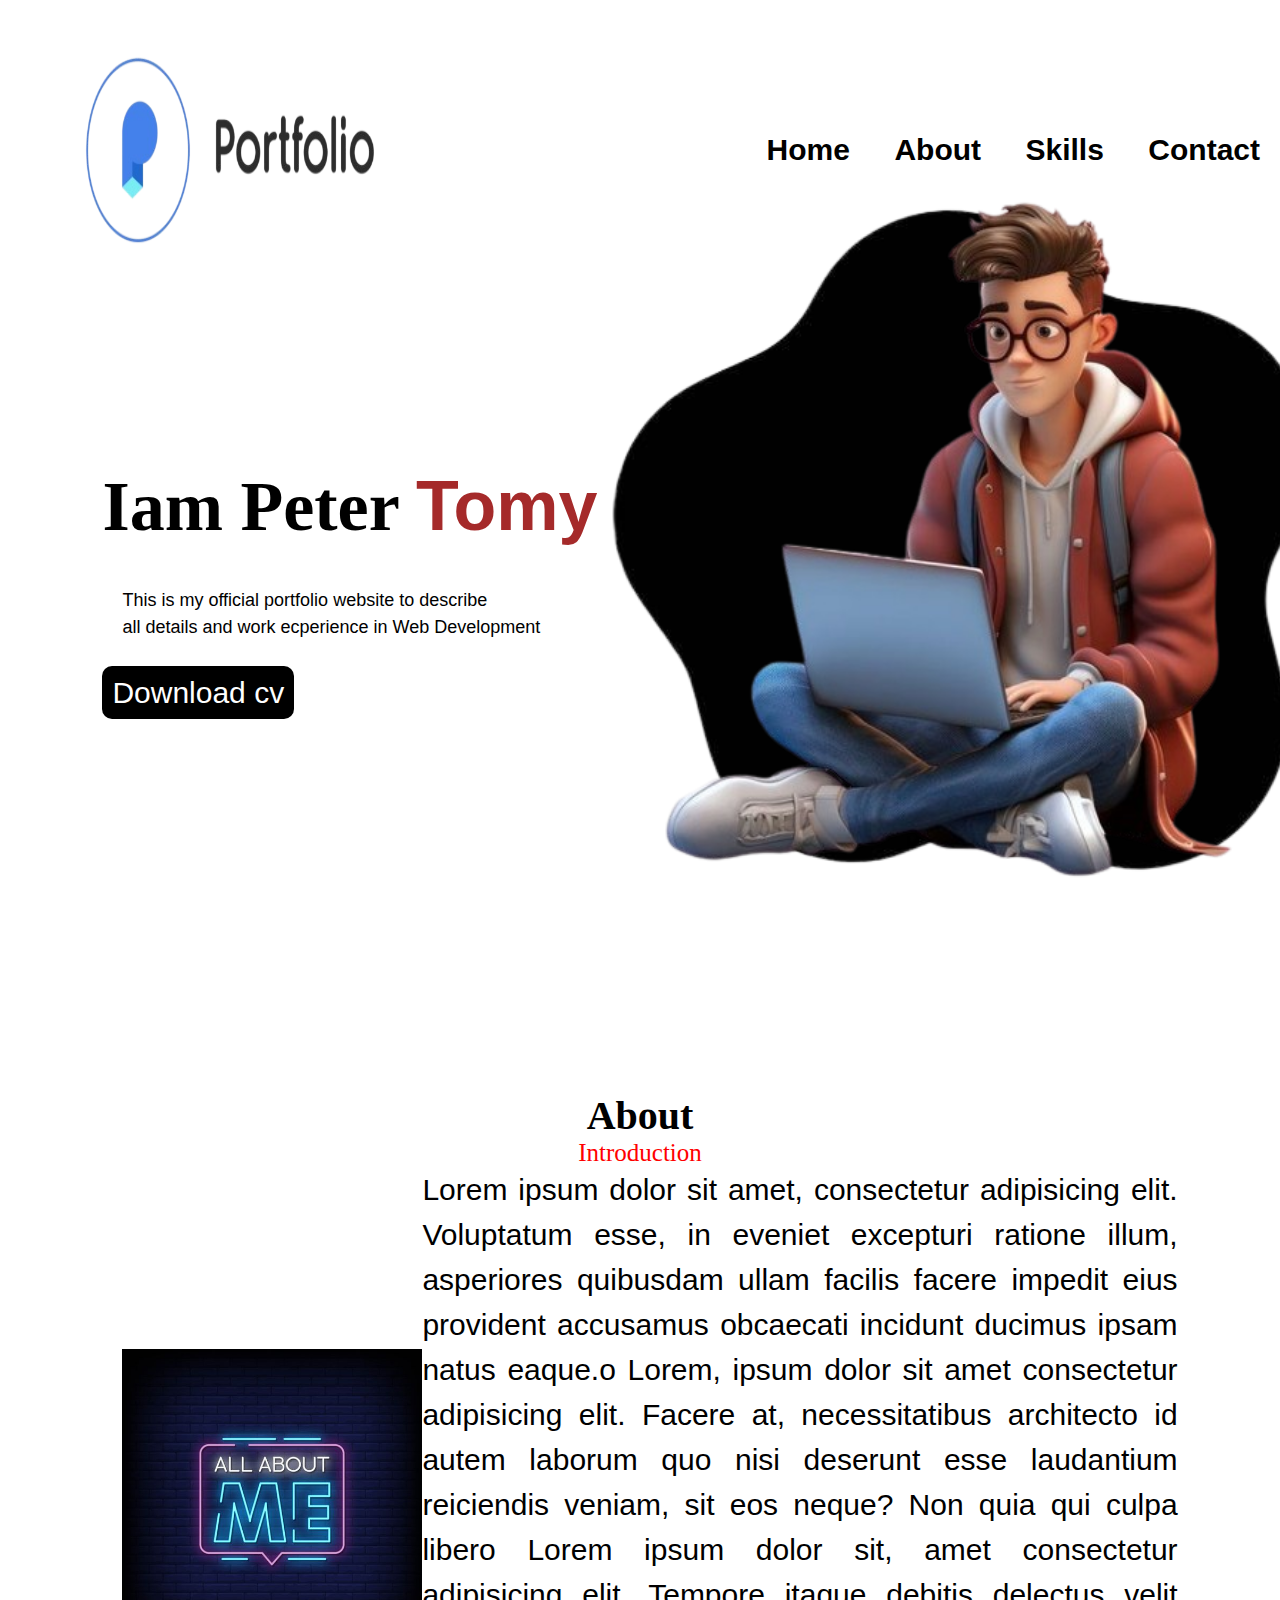
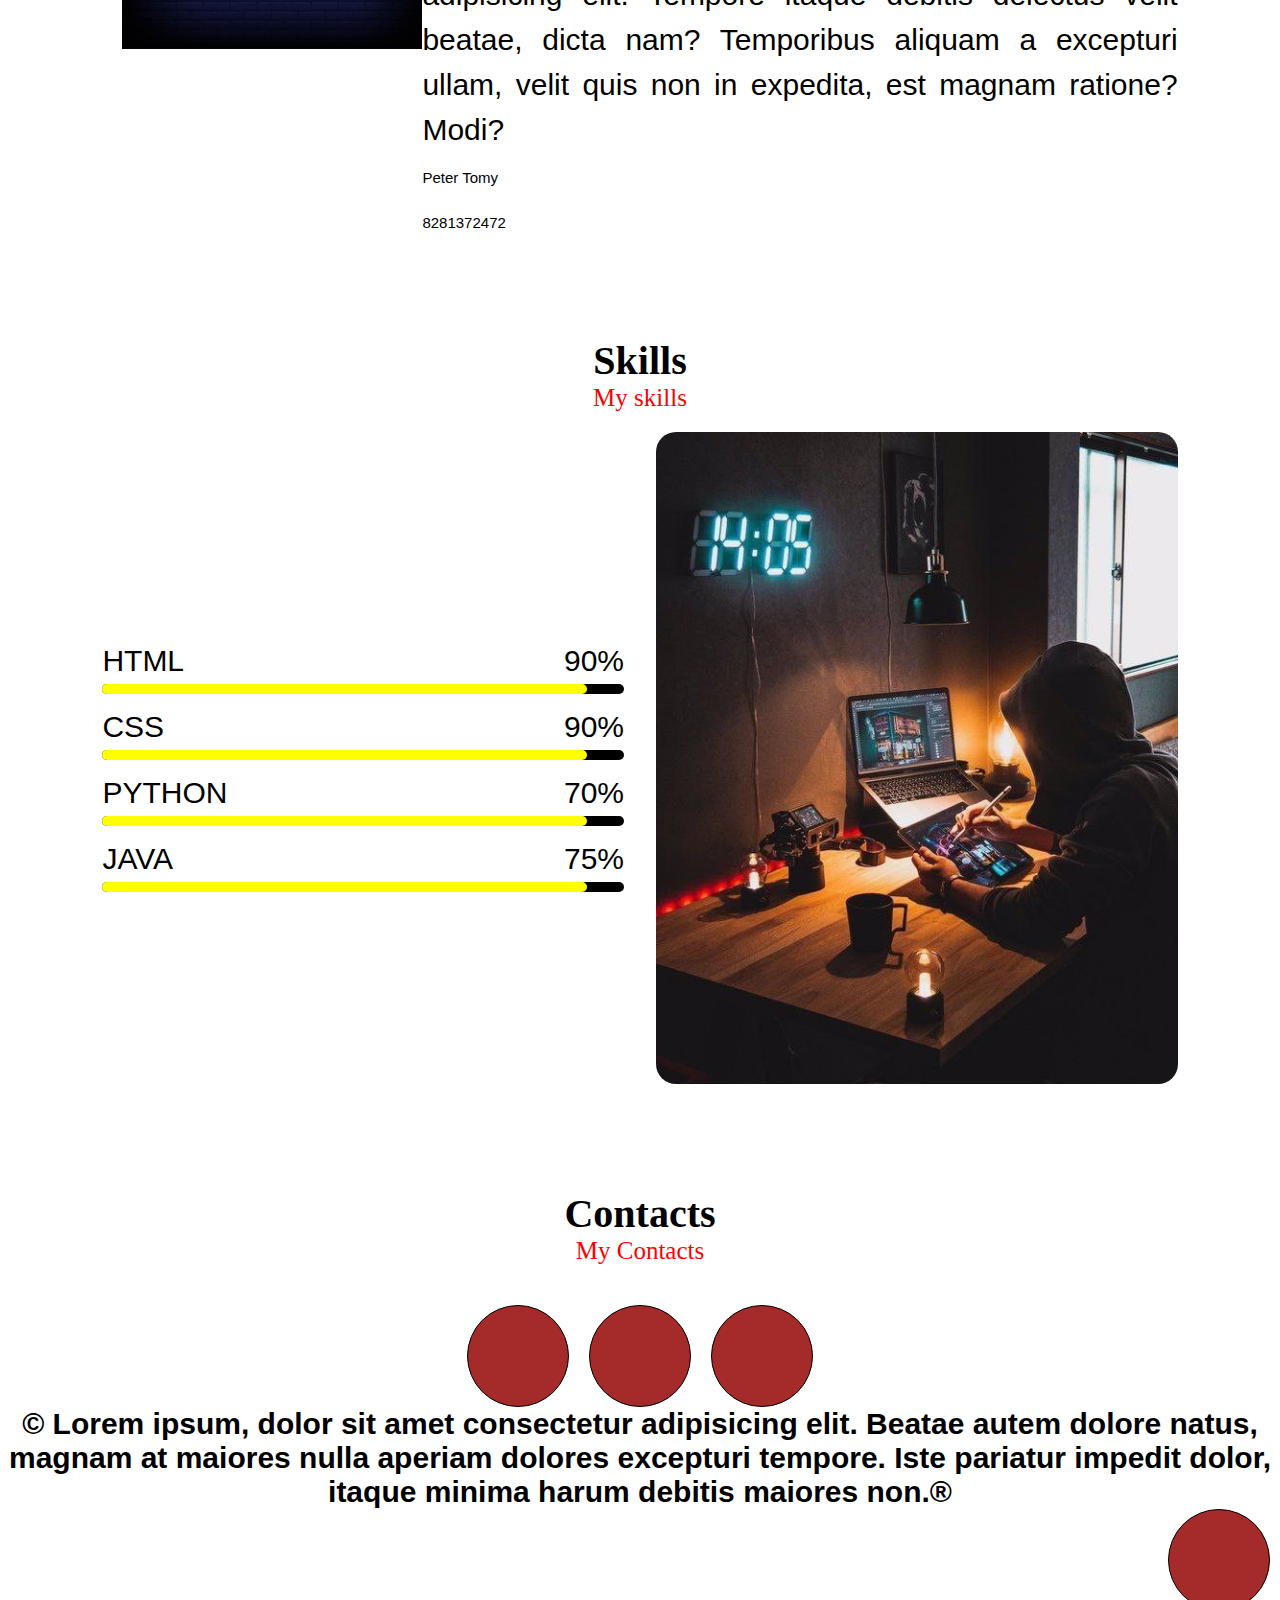
==== index.html @ 989b756c "portfolio sucessfully completed" ====
<!DOCTYPE html>
<html lang="en">
<head>
    <meta charset="UTF-8">
    <meta name="viewport" content="width=device-width, initial-scale=1.0">
    <title>Document</title>
    <link rel="stylesheet" href="./style.css">
    <link rel="stylesheet" href="https://cdnjs.cloudflare.com/ajax/libs/font-awesome/6.6.0/css/all.min.css" integrity="sha512-Kc323vGBEqzTmouAECnVceyQqyqdsSiqLQISBL29aUW4U/M7pSPA/gEUZQqv1cwx4OnYxTxve5UMg5GT6L4JJg==" crossorigin="anonymous" referrerpolicy="no-referrer" />
    <link rel="preconnect" href="https://fonts.googleapis.com">
<link rel="preconnect" href="https://fonts.gstatic.com" crossorigin>
<link href="https://fonts.googleapis.com/css2?family=Noto+Serif:ital,wght@0,100..900;1,100..900&display=swap" rel="stylesheet">
    
    
</head>
<body>
    <div id="container">
        <!..nav--bar..>
         <nav>
            <img class="logo" src="./images/portfolio3-removebg-preview.png" alt="">
            <ul>
                <li class="list-items" > <a class="link" href="">Home</></a></li>
                <li  class="list-items"  > <a class="link"  href="#about">About</a> </li>
                <li  class="list-items"  > <a class="link"  href="">Skills</a></li>
                <li  class="list-items"  > <a class="link"  href="">Contact</a></li>
            </ul>
         </nav>
          <!..Home.>

          <div class="Home" >
            <div class="Home-content" ><h1 id="uname">Iam Peter <span id="lname" >Tomy</span></h1>
            <p id="user-detail" > This is my official portfolio website to describe <br> all details and work ecperience in Web Development</p>
             <a class="download" href="./images/Resume Peter.pdf" download="" >Download cv</a></div>
            <div class="Home-image" >
                <img id="shape2" class="group1" src="./images/shape-removebg-preview.png" alt="" width="700">
                <img id="shape1" class="group1" src="./images/cartoon-removebg-preview.png" alt="" height="500"  >
            </div>

            
        </div>
    </div>

    <div id="about" >

       <div class="section-head" >
          <h3 class="main-head" >About</h3>
          <span class="sub-head" >Introduction</span>
       </div>
        <div class="about-content" >
             <div class="about-image" > <img src="./images/aboutme.jpg" alt=""> 
            </div>
        
               <div id="about-detail" ><p>Lorem ipsum dolor sit amet, consectetur adipisicing elit. Voluptatum esse, in eveniet excepturi ratione illum, asperiores quibusdam ullam facilis facere impedit eius provident accusamus obcaecati incidunt ducimus ipsam natus eaque.o

               Lorem, ipsum dolor sit amet consectetur adipisicing elit. Facere at, necessitatibus architecto id autem laborum quo nisi deserunt esse laudantium reiciendis veniam, sit eos neque? Non quia qui culpa libero Lorem ipsum dolor sit, amet consectetur adipisicing elit. Tempore itaque debitis delectus velit beatae, dicta nam? Temporibus aliquam a excepturi ullam, velit quis non in expedita, est magnam ratione? Modi?
                </p>
                <div class="information">
                    <div class="info-box">
                     <i class="fa-solid fa-user"></i><span>Peter Tomy</span><br><br>
                     <i class="fa-solid fa-phone"></i><span>8281372472</span>
                    </div>
               </div>

               </div>
              
         
         
       </div>


    </div>
    <div id="skills" >
        <div class="section-head" >
            <h3 class="main-head" >Skills</h3>
            <span class="sub-head" >My skills</span>

        </div>
        <div class="skill-content" >
          <div class="pragress-bar" >
              <div class="bar" >
                <h3 class="bar-head" >HTML</h3>
                <span class="bar-percent" >90%</span>
                
                <div class="base-bar" ></div>
                <div class="base-bar html-bar" ></div>

              </div>
              <div class="bar" >
                <h3 class="bar-head" >CSS</h3>
                <span class="bar-percent" >90%</span>
                
                <div class="base-bar" ></div>
                <div class="base-bar html-bar" ></div>

              </div>
              <div class="bar" >
                <h3 class="bar-head" >PYTHON</h3>
                <span class="bar-percent" >70%</span>
                
                <div class="base-bar" ></div>
                <div class="base-bar html-bar" ></div>

              </div>
              <div class="bar" >
                <h3 class="bar-head" >JAVA</h3>
                <span class="bar-percent" >75%</span>
                
                <div class="base-bar" ></div>
                <div class="base-bar html-bar" ></div>

              </div>
          </div>
          <div class="skill-img" >
            <img  class="myskill" src="./images/cartoon2.jpg" alt="">
          </div>
        </div>
    </div>
    <div id="contact" >
        <div class="section-head" >
            <h3 class="main-head" >Contacts</h3>
            <span class="sub-head" >My Contacts</span>
        </div>
    </div>
    <div class="icons-collection" >
        <div class="icons" >
            <a href="" ><i class="fa-brands fa-linkedin brand"></i></a></div>
        <div class="icons" ><a href="" ><i class="fa-brands fa-instagram brand"></i></a></div>
        <div class="icons" ><a  href=""><i class="fa-brands fa-github brand"></i></a></div>


  
        <!..footer..>
     
    </div>
    <footer>
      <p id="copyright" >&copy; Lorem ipsum, dolor sit amet consectetur adipisicing elit. Beatae autem dolore natus, magnam at maiores nulla aperiam dolores excepturi tempore. Iste pariatur impedit dolor, itaque minima harum debitis maiores non.&reg;

      </p>
      </footer>
      <div class="icons up-arrow" ><a  href="#container"><i class="fa-solid fa-arrow-up-long "></i></a></div>
      


    
</body>
</html>
---- style.css ----
*{
    padding: 0;
    margin: 0;
    font-family: "Josefin Sans", sans-serif;
}
#container{
    width: 100%;
    position: relative;
    height: 100vh;
}
.logo{
    height: 300px;
    width: 300px;
}
nav{
    display: flex;
    align-items: center;
    justify-content: space-between;
    margin-left: 80px;
}
.list-items{
    display: inline;
    margin: 0px 20px;
}
.link{
    text-decoration: none;
    font-size: 30px;
    color: black;
    font-weight: bold;
    
}
.Home-content{
    margin: 13% 0% 0% 8%;

}
#uname{
    font-size: 70px;
    margin-bottom: 20px;
    font-family: "Pacifico", cursive;
}
#lname{
    color: brown;

}
p{
    font-size: 30px;
}
#user-detail{
    line-height: 1.5;
    margin-bottom: 15px;
    font-size: 18px;
    text-align: justify;
    padding: 20px;
    
}
.download{
    text-decoration: none;
    color: white;
    background-color: black;
    padding: 10px;
    font-size: 30px;
    border-radius: 10px;
}
.link:hover{color: coral; 
 text-decoration: underline;}
 .Home-image{
    width: 45%;
     height: 80%;
     position: absolute;
     bottom: 0%;
     right: 30px;

    }
.group1{
    height: 100%;
    position: absolute;
    bottom: 0px;
    left: 50%;
    transform: translateX(-50%);
    transition: bottom 2s ,left 1s;

}
.Home-image:hover #shape2{
    bottom: 40px;

}
.Home-image:hover #shape1{
  left: 40%;
}
#about{
    margin: 15% 8% 0% 8%;
}
.section-head{
    text-align: center;
}
.main-head{
    font-size: 40px;
    font-family: "Edu AU VIC WA NT Hand", cursive;
}
.sub-head{
    font-size: 25px;
    color:red ;
    font-family: "Playwrite AT", cursive;
}
.about-content{
    display: flex;
    align-items: center;
    margin-left: 20px;

}
.about-image>img{
    width: 300px;
}
#about-detail{
    font-size: 15px;
      text-align: justify;
    line-height: 1.5;   
}
.information{
    margin-top: 15px;
}
.myskill{
    width: 100%;
    border-radius: 20px;

}
.skill-content{
    display: grid;
    grid-template-columns: 1fr 1fr;
    gap: 2rem;
    margin-top: 20px;
    align-items: center;
}
.bar{
    display: flex;
    align-items: center;
    justify-content: space-between;
    padding: 1rem 0px;
    position: relative;

}
#skills{
    margin:8% 8% 0% 8% ;
}
.bar-head,.bar-percent{
    font-size: 30px;
    font-weight: 500;
    
}
.base-bar{
     width: 100%;
     background-color: black;
     height: 10px;
     border-radius: 10px;
     position: absolute;
     bottom: 0px;

}
.html-bar{
    width: 93%;
    background-color: yellow;
}
#contact{
    margin: 8% 8% 0% 8%;
}
.icons-collection{
    display: flex;
    align-items: center;
    justify-content: center;
    margin-top: 40px;
    font-size: 40px;

    
}
.icons{
    width: 100px;
    height: 100px;
    border-radius: 50%;
    border: 1px solid;
    display: flex;
    justify-content: center;
    align-items: center;
    margin: 0px 10px;
    background-color: brown;

   
}
.icons:hover{
    background-image: linear-gradient(to bottom right,red, yellow,orange);
    animation: rotates 2s;
}
.brand{
    color: black;
}
.brand:hover{
    color: white;
}
@keyframes rotates{
    0%{transform: rotate(30deg);}
    20%{transform: rotate(-30deg);}
    40%{transform: rotate(30deg);}
    60%{transform: rotate(-30deg);}
    80%{transform: rotate(30deg);}
    100%{transform: rotate(-30deg);}
}
#copyright{
    text-align: center;
    font-weight: bold;
}
.up-arrow{
    float: right;
}
html{
    scroll-behavior: smooth;
}
::-webkit-scrollbar{
    width: 20px;
    border-radius: 10px;
}
::-webkit-scrollbar-track{
     background-color: aquamarine;
}
::-webkit-scrollbar-thumb{
    background-color: brown;
    border-radius: 10px;
}
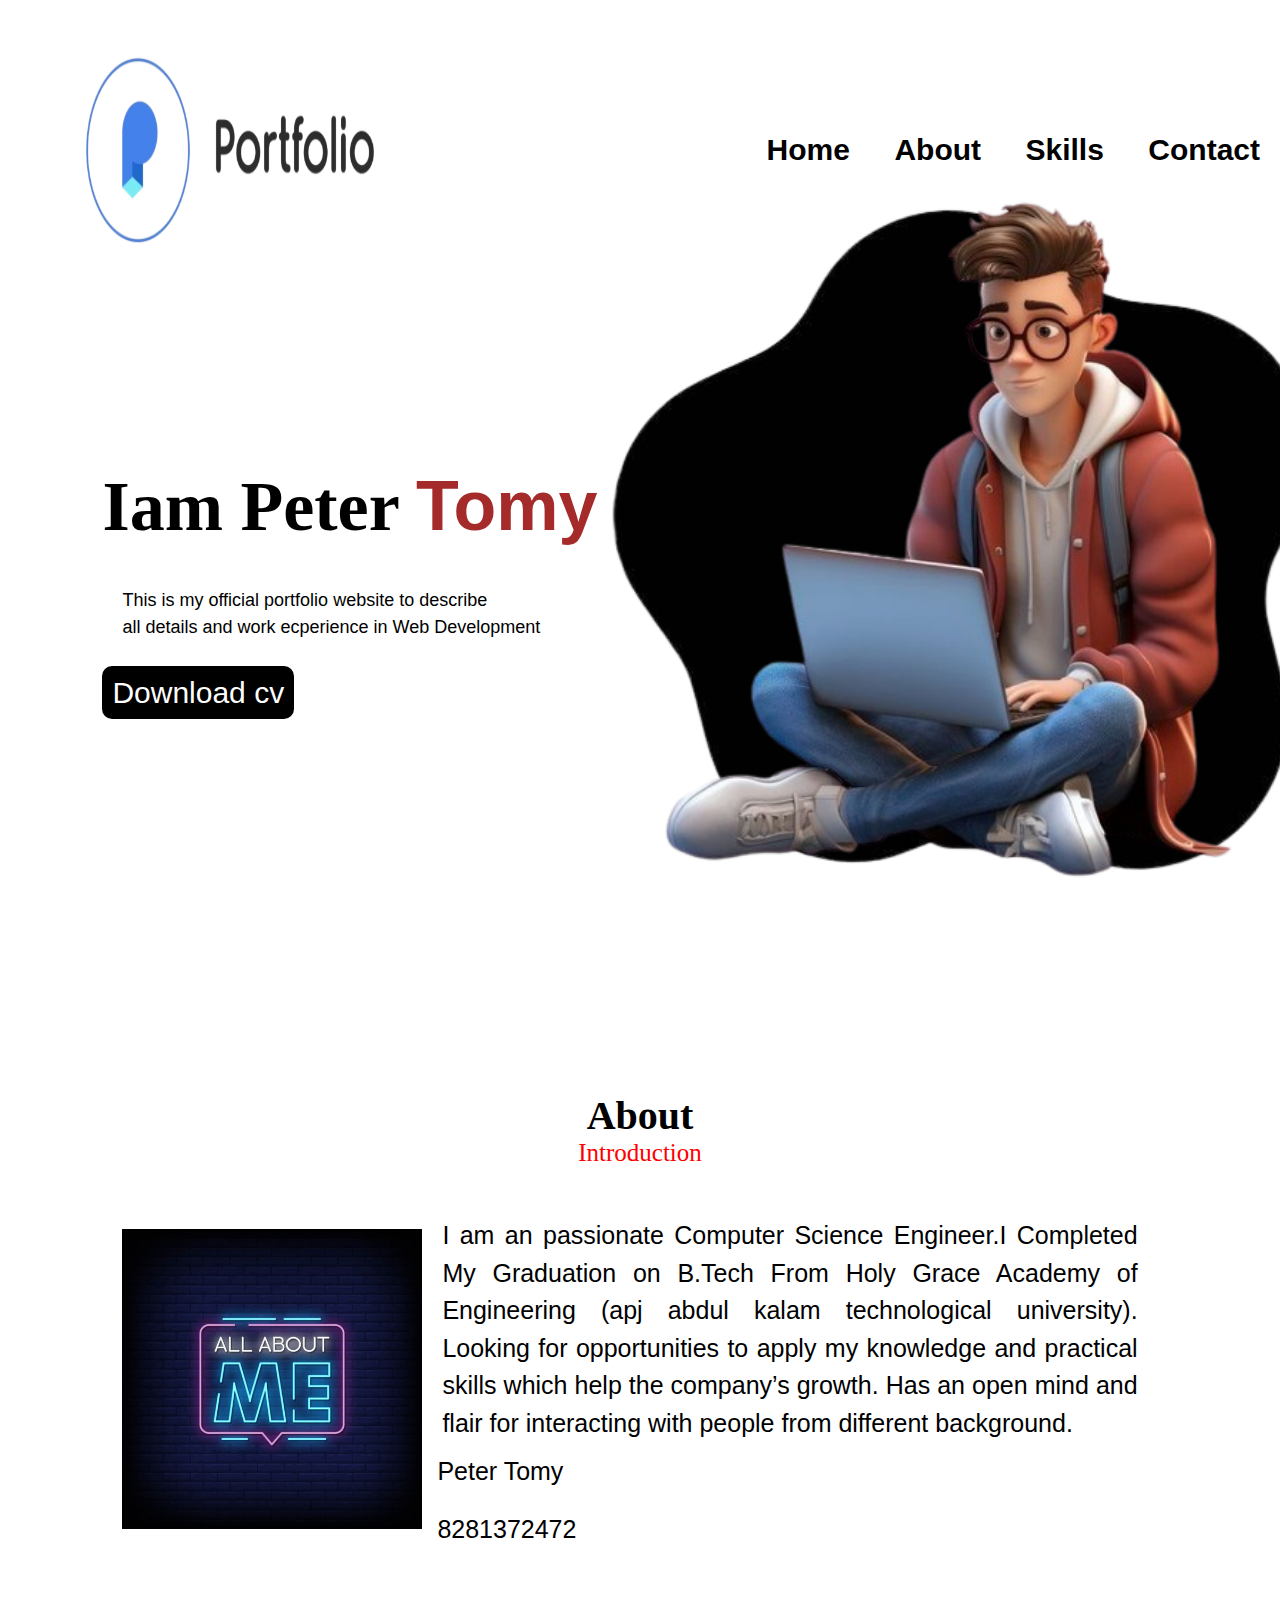
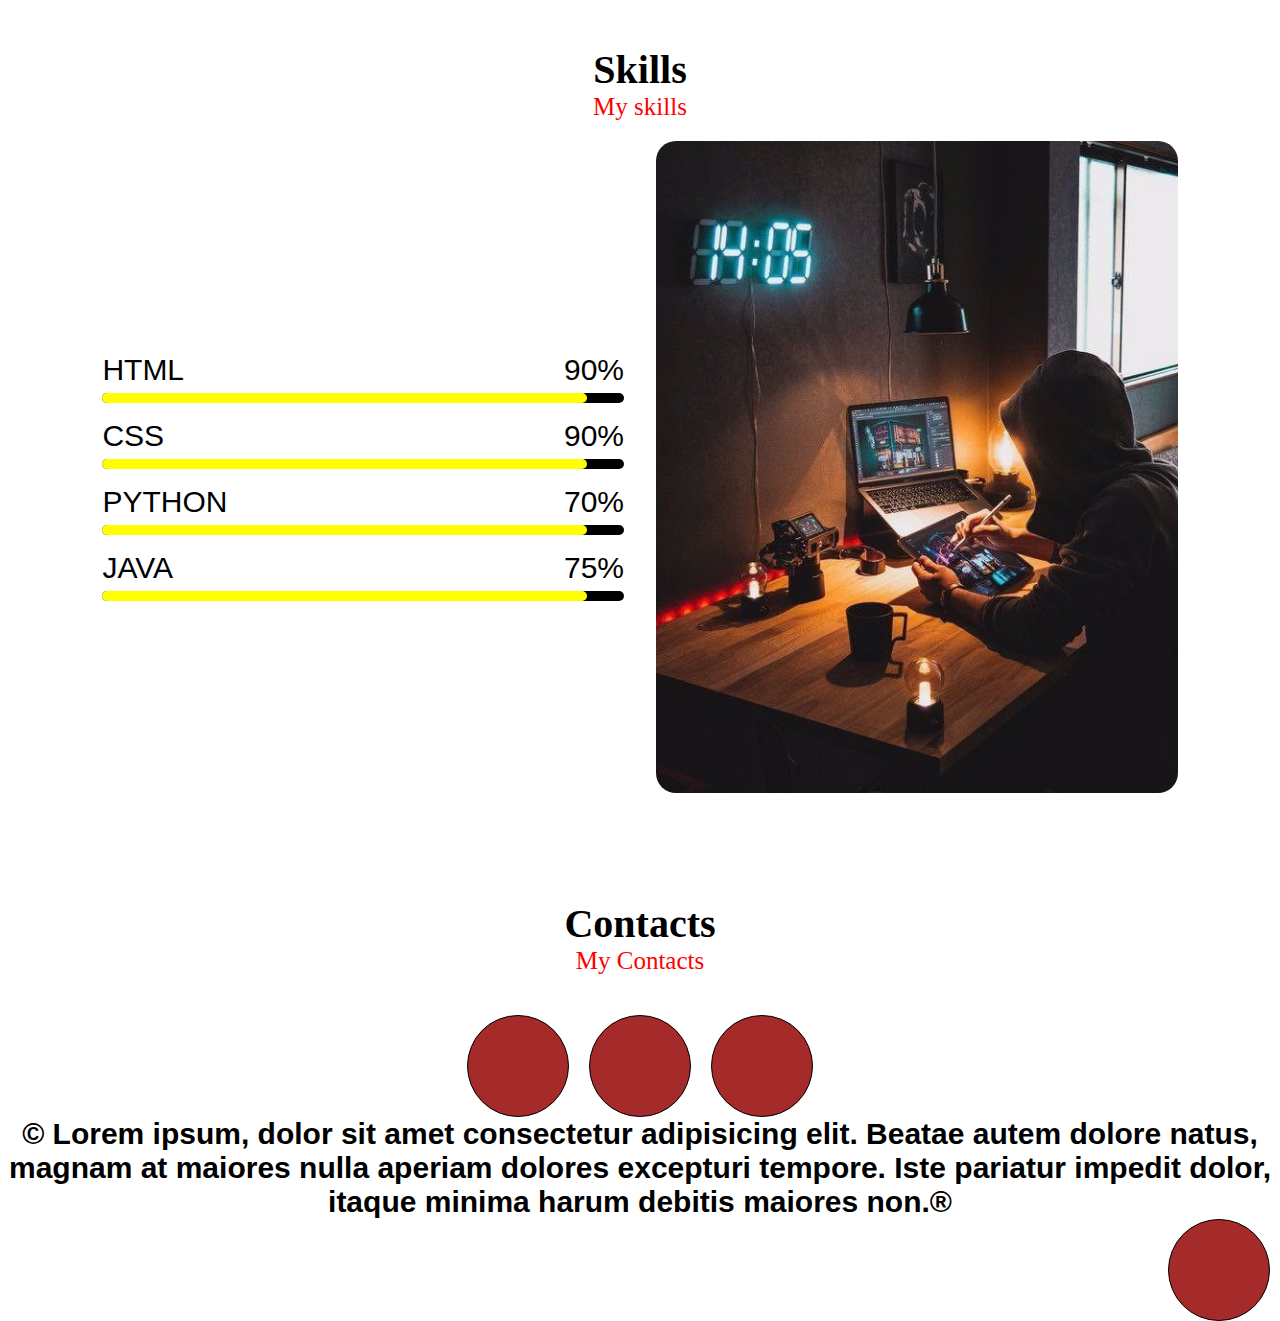
==== commit 60bbfb96: "first commit" ====
--- a/index.html
+++ b/index.html
@@ -3,14 +3,15 @@
 <head>
     <meta charset="UTF-8">
     <meta name="viewport" content="width=device-width, initial-scale=1.0">
-    <title>Document</title>
+
+    <title>Portfolio</title>
     <link rel="stylesheet" href="./style.css">
-    <link rel="stylesheet" href="https://cdnjs.cloudflare.com/ajax/libs/font-awesome/6.6.0/css/all.min.css" integrity="sha512-Kc323vGBEqzTmouAECnVceyQqyqdsSiqLQISBL29aUW4U/M7pSPA/gEUZQqv1cwx4OnYxTxve5UMg5GT6L4JJg==" crossorigin="anonymous" referrerpolicy="no-referrer" />
+    <link rel="stylesheet" href="style.css?v=1.0">
+
     <link rel="preconnect" href="https://fonts.googleapis.com">
 <link rel="preconnect" href="https://fonts.gstatic.com" crossorigin>
-<link href="https://fonts.googleapis.com/css2?family=Noto+Serif:ital,wght@0,100..900;1,100..900&display=swap" rel="stylesheet">
-    
-    
+<link href="https://fonts.googleapis.com/css2?family=Edu+AU+VIC+WA+NT+Guides:wght@400..700&family=Oswald:wght@200..700&display=swap" rel="stylesheet">
+<link rel="stylesheet" href="https://cdnjs.cloudflare.com/ajax/libs/font-awesome/6.6.0/css/all.min.css" integrity="sha512-Kc323vGBEqzTmouAECnVceyQqyqdsSiqLQISBL29aUW4U/M7pSPA/gEUZQqv1cwx4OnYxTxve5UMg5GT6L4JJg==" crossorigin="anonymous" referrerpolicy="no-referrer" />
 </head>
 <body>
     <div id="container">
@@ -49,9 +50,12 @@
              <div class="about-image" > <img src="./images/aboutme.jpg" alt=""> 
             </div>
         
-               <div id="about-detail" ><p>Lorem ipsum dolor sit amet, consectetur adipisicing elit. Voluptatum esse, in eveniet excepturi ratione illum, asperiores quibusdam ullam facilis facere impedit eius provident accusamus obcaecati incidunt ducimus ipsam natus eaque.o
-
-               Lorem, ipsum dolor sit amet consectetur adipisicing elit. Facere at, necessitatibus architecto id autem laborum quo nisi deserunt esse laudantium reiciendis veniam, sit eos neque? Non quia qui culpa libero Lorem ipsum dolor sit, amet consectetur adipisicing elit. Tempore itaque debitis delectus velit beatae, dicta nam? Temporibus aliquam a excepturi ullam, velit quis non in expedita, est magnam ratione? Modi?
+               <div id="about-detail" ><p>I am an passionate Computer Science Engineer.I Completed My Graduation on B.Tech From
+                 Holy Grace Academy 
+                of Engineering (apj abdul kalam technological university). Looking for opportunities to apply my
+                knowledge and practical skills which help the company’s
+                growth. Has an open mind and flair for interacting with
+                people from different background.
                 </p>
                 <div class="information">
                     <div class="info-box">
--- a/style.css
+++ b/style.css
@@ -1,8 +1,12 @@
 *{
-    padding: 0;
-    margin: 0;
+    padding: 0%;
+    margin: 0%;
     font-family: "Josefin Sans", sans-serif;
 }
+html {
+    font-size: 100%; /* Or adjust as per requirement */
+  }
+  
 #container{
     width: 100%;
     position: relative;
@@ -105,21 +109,26 @@
 .about-content{
     display: flex;
     align-items: center;
-    margin-left: 20px;
+    margin: 50px 20px;
 
 }
 .about-image>img{
     width: 300px;
 }
-#about-detail{
-    font-size: 15px;
-      text-align: justify;
-    line-height: 1.5;   
+#about-detail p{
+    font-size: 25px;
+    text-align: justify;
+    line-height: 1.5; 
+    font-family: "Roboto Flex", sans-serif;
+    margin: 0 20px;
 }
 .information{
+    font-size: 25px;
     margin-top: 15px;
+    margin-left: 15px;
 }
 .myskill{
+
     width: 100%;
     border-radius: 20px;
 
@@ -224,4 +233,13 @@
     background-color: brown;
     border-radius: 10px;
 }
-
+body {
+    font-size: 16px;
+}
+@media screen and (max-width: 768px) {
+    body {
+        font-size: 14px;
+    }
+}
+
+
--- a/style.css
+++ b/style.css
@@ -1,8 +1,12 @@
 *{
-    padding: 0;
-    margin: 0;
+    padding: 0%;
+    margin: 0%;
     font-family: "Josefin Sans", sans-serif;
 }
+html {
+    font-size: 100%; /* Or adjust as per requirement */
+  }
+  
 #container{
     width: 100%;
     position: relative;
@@ -105,21 +109,26 @@
 .about-content{
     display: flex;
     align-items: center;
-    margin-left: 20px;
+    margin: 50px 20px;
 
 }
 .about-image>img{
     width: 300px;
 }
-#about-detail{
-    font-size: 15px;
-      text-align: justify;
-    line-height: 1.5;   
+#about-detail p{
+    font-size: 25px;
+    text-align: justify;
+    line-height: 1.5; 
+    font-family: "Roboto Flex", sans-serif;
+    margin: 0 20px;
 }
 .information{
+    font-size: 25px;
     margin-top: 15px;
+    margin-left: 15px;
 }
 .myskill{
+
     width: 100%;
     border-radius: 20px;
 
@@ -224,4 +233,13 @@
     background-color: brown;
     border-radius: 10px;
 }
-
+body {
+    font-size: 16px;
+}
+@media screen and (max-width: 768px) {
+    body {
+        font-size: 14px;
+    }
+}
+
+
